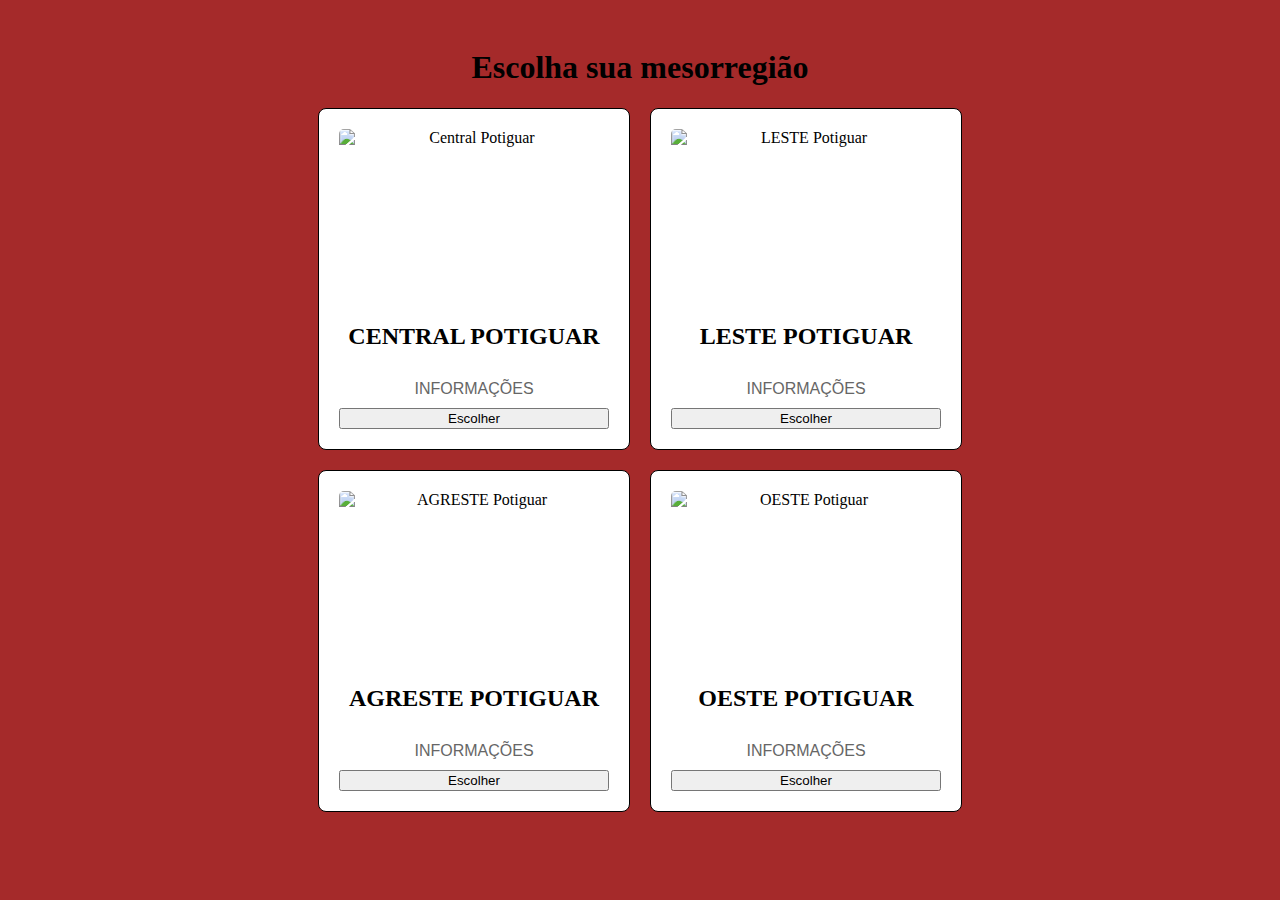
==== pages/escolhaMeso.html @ 20f091ee "correçaoDeBus" ====
<!DOCTYPE html>
<html lang="en">
  <head>
    <meta charset="UTF-8" />
    <meta name="viewport" content="width=device-width, initial-scale=1.0" />
    <title>Escolha sua Mesorregião</title>
    <style>
      @font-face {
        font-family: "selva"; /* Nome da fonte que você quer usar */
        src: url("../fonts/Pine Forest Personal Use Only.otf")
          format("truetype"); /* Caminho para a fonte */
        font-weight: normal;
        font-style: normal;
      }
      body {
        background-color: brown;
        display: flex; /* container flexivel */
        flex-direction: column;
        align-items: center;
        font-family: "selva";
        padding: 20px; /*separa as informações da borda*/
      }
      h1 {
        text-align: center;
        font-family: "selva";
      }

      .container /*elemento pai*/ {
        display: grid; /* estrutura de grade */
        grid-template-columns: repeat(2, 1fr); /* Define 2 colunas por linha */
        gap: 20px; /* Espaço entre as caixas */
        max-width: 800px; /* Limita a largura total do contêiner */
      }

      .box /*elemento filho*/ {
        display: flex;
        flex-direction: column; /* Organiza os itens dentro da caixa na vertical */
        background-color: rgb(255, 255, 255);
        border: 1px solid #000000;
        border-radius: 8px; /* bordas arredondadas */
        padding: 20px; /*separa as informações da borda*/
        width: 270px; /*largura*/
        height: 300px; /*altura*/
        text-align: center;
      }

      .box img {
        border-radius: 5px;
        height: 200px; /* Define uma altura fixa para as imagens */
        object-fit: cover; /* Faz com que a imagem se ajuste sem distorcer */
      }
      .info {
        font-family: Arial;
        color: #666; /* Cor do texto informativo */
        font-size: 1em; /* Tamanho da fonte */
        margin: 10px 0; /* Espaço acima e abaixo do parágrafo */
      }
    </style>
  </head>
  <body>
    <h1>Escolha sua mesorregião</h1>

    <div class="container">
      <div class="box">
        <img
          src="https://live.staticflickr.com/8014/7490170364_8d88b85271_b.jpg"
          alt="Central Potiguar"
        />
        <h2>CENTRAL POTIGUAR</h2>
        <p class="info">INFORMAÇÕES</p>
        <button onclick="escolhermesorregiao('centralPotiguar', 'Profissao1')">
          Escolher
        </button>
      </div>

      <div class="box">
        <img
          src="https://blogdeviagens.com.br/wp-content/uploads/2022/05/forte-1-984x600.png"
          alt="LESTE Potiguar"
        />
        <h2>LESTE POTIGUAR</h2>
        <p class="info">INFORMAÇÕES</p>
        <button onclick="escolhermesorregiao('lestePotiguar', 'Profissao2')">
          Escolher
        </button>
      </div>

      <div class="box">
        <img
          src="https://novo.grandeponto.com.br/storage/backup/noticias/202108121200590DHtNL.jpg"
          alt="AGRESTE Potiguar"
        />
        <h2>AGRESTE POTIGUAR</h2>
        <p class="info">INFORMAÇÕES</p>
        <button onclick="escolhermesorregiao('agrestePotiguar', 'Profissao3')">
          Escolher
        </button>
      </div>

      <div class="box">
        <img
          src="https://blog.tuaterra.com.br/wp-content/uploads/2019/03/mossoro.jpg"
          alt="OESTE Potiguar"
        />
        <h2>OESTE POTIGUAR</h2>
        <p class="info">INFORMAÇÕES</p>
        <button onclick="escolhermesorregiao('oestePotiguar', 'Profissao4')">
          Escolher
        </button>
      </div>
    </div>
  </body>
  <script src="../service/usuarioDados.js"></script>
</html>
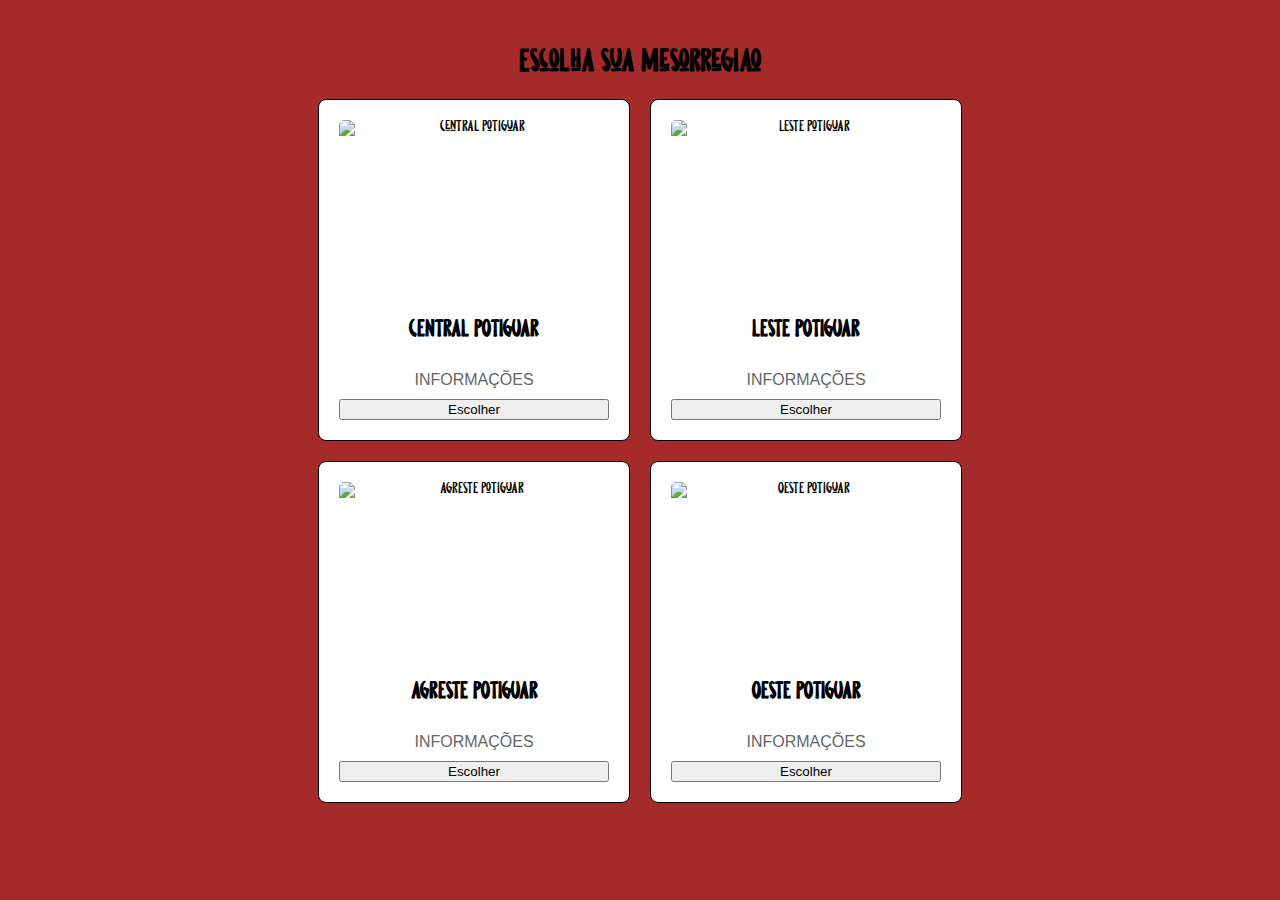
==== commit 04bb8895: "reorganizacao de arquivos e pastas" ====
--- a/pages/escolhaMeso.html
+++ b/pages/escolhaMeso.html
@@ -1,114 +1,63 @@
 <!DOCTYPE html>
 <html lang="en">
-  <head>
-    <meta charset="UTF-8" />
-    <meta name="viewport" content="width=device-width, initial-scale=1.0" />
-    <title>Escolha sua Mesorregião</title>
-    <style>
-      @font-face {
-        font-family: "selva"; /* Nome da fonte que você quer usar */
-        src: url("../fonts/Pine Forest Personal Use Only.otf")
-          format("truetype"); /* Caminho para a fonte */
-        font-weight: normal;
-        font-style: normal;
-      }
-      body {
-        background-color: brown;
-        display: flex; /* container flexivel */
-        flex-direction: column;
-        align-items: center;
-        font-family: "selva";
-        padding: 20px; /*separa as informações da borda*/
-      }
-      h1 {
-        text-align: center;
-        font-family: "selva";
-      }
+	<head>
+		<meta charset="UTF-8" />
+		<meta name="viewport" content="width=device-width, initial-scale=1.0" />
+		<title>Escolha sua Mesorregião</title>
+		<link rel="stylesheet" href="../assets/css/escolhaMeso.css" />
+	</head>
+	<body>
+		<h1>Escolha sua mesorregião</h1>
 
-      .container /*elemento pai*/ {
-        display: grid; /* estrutura de grade */
-        grid-template-columns: repeat(2, 1fr); /* Define 2 colunas por linha */
-        gap: 20px; /* Espaço entre as caixas */
-        max-width: 800px; /* Limita a largura total do contêiner */
-      }
+		<div class="container">
+			<div class="box">
+				<img
+					src="https://live.staticflickr.com/8014/7490170364_8d88b85271_b.jpg"
+					alt="Central Potiguar"
+				/>
+				<h2>CENTRAL POTIGUAR</h2>
+				<p class="info">INFORMAÇÕES</p>
+				<button onclick="escolhermesorregiao('centralPotiguar', 'Profissao1')">
+					Escolher
+				</button>
+			</div>
 
-      .box /*elemento filho*/ {
-        display: flex;
-        flex-direction: column; /* Organiza os itens dentro da caixa na vertical */
-        background-color: rgb(255, 255, 255);
-        border: 1px solid #000000;
-        border-radius: 8px; /* bordas arredondadas */
-        padding: 20px; /*separa as informações da borda*/
-        width: 270px; /*largura*/
-        height: 300px; /*altura*/
-        text-align: center;
-      }
+			<div class="box">
+				<img
+					src="https://blogdeviagens.com.br/wp-content/uploads/2022/05/forte-1-984x600.png"
+					alt="LESTE Potiguar"
+				/>
+				<h2>LESTE POTIGUAR</h2>
+				<p class="info">INFORMAÇÕES</p>
+				<button onclick="escolhermesorregiao('lestePotiguar', 'Profissao2')">
+					Escolher
+				</button>
+			</div>
 
-      .box img {
-        border-radius: 5px;
-        height: 200px; /* Define uma altura fixa para as imagens */
-        object-fit: cover; /* Faz com que a imagem se ajuste sem distorcer */
-      }
-      .info {
-        font-family: Arial;
-        color: #666; /* Cor do texto informativo */
-        font-size: 1em; /* Tamanho da fonte */
-        margin: 10px 0; /* Espaço acima e abaixo do parágrafo */
-      }
-    </style>
-  </head>
-  <body>
-    <h1>Escolha sua mesorregião</h1>
+			<div class="box">
+				<img
+					src="https://novo.grandeponto.com.br/storage/backup/noticias/202108121200590DHtNL.jpg"
+					alt="AGRESTE Potiguar"
+				/>
+				<h2>AGRESTE POTIGUAR</h2>
+				<p class="info">INFORMAÇÕES</p>
+				<button onclick="escolhermesorregiao('agrestePotiguar', 'Profissao3')">
+					Escolher
+				</button>
+			</div>
 
-    <div class="container">
-      <div class="box">
-        <img
-          src="https://live.staticflickr.com/8014/7490170364_8d88b85271_b.jpg"
-          alt="Central Potiguar"
-        />
-        <h2>CENTRAL POTIGUAR</h2>
-        <p class="info">INFORMAÇÕES</p>
-        <button onclick="escolhermesorregiao('centralPotiguar', 'Profissao1')">
-          Escolher
-        </button>
-      </div>
-
-      <div class="box">
-        <img
-          src="https://blogdeviagens.com.br/wp-content/uploads/2022/05/forte-1-984x600.png"
-          alt="LESTE Potiguar"
-        />
-        <h2>LESTE POTIGUAR</h2>
-        <p class="info">INFORMAÇÕES</p>
-        <button onclick="escolhermesorregiao('lestePotiguar', 'Profissao2')">
-          Escolher
-        </button>
-      </div>
-
-      <div class="box">
-        <img
-          src="https://novo.grandeponto.com.br/storage/backup/noticias/202108121200590DHtNL.jpg"
-          alt="AGRESTE Potiguar"
-        />
-        <h2>AGRESTE POTIGUAR</h2>
-        <p class="info">INFORMAÇÕES</p>
-        <button onclick="escolhermesorregiao('agrestePotiguar', 'Profissao3')">
-          Escolher
-        </button>
-      </div>
-
-      <div class="box">
-        <img
-          src="https://blog.tuaterra.com.br/wp-content/uploads/2019/03/mossoro.jpg"
-          alt="OESTE Potiguar"
-        />
-        <h2>OESTE POTIGUAR</h2>
-        <p class="info">INFORMAÇÕES</p>
-        <button onclick="escolhermesorregiao('oestePotiguar', 'Profissao4')">
-          Escolher
-        </button>
-      </div>
-    </div>
-  </body>
-  <script src="../service/usuarioDados.js"></script>
+			<div class="box">
+				<img
+					src="https://blog.tuaterra.com.br/wp-content/uploads/2019/03/mossoro.jpg"
+					alt="OESTE Potiguar"
+				/>
+				<h2>OESTE POTIGUAR</h2>
+				<p class="info">INFORMAÇÕES</p>
+				<button onclick="escolhermesorregiao('oestePotiguar', 'Profissao4')">
+					Escolher
+				</button>
+			</div>
+		</div>
+	</body>
+	<script src="../service/usuarioDados.js"></script>
 </html>
--- a/assets/css/escolhaMeso.css
+++ b/assets/css/escolhaMeso.css
@@ -0,0 +1,51 @@
+
+@font-face {
+  font-family: "selva"; /* Nome da fonte que você quer usar */
+  src: url("../fonts/Pine Forest Personal Use Only.otf")
+    format("truetype"); /* Caminho para a fonte */
+  font-weight: normal;
+  font-style: normal;
+}
+body {
+  background-color: brown;
+  display: flex; /* container flexivel */
+  flex-direction: column;
+  align-items: center;
+  font-family: "selva";
+  padding: 20px; /*separa as informações da borda*/
+}
+h1 {
+  text-align: center;
+  font-family: "selva";
+}
+
+.container /*elemento pai*/ {
+  display: grid; /* estrutura de grade */
+  grid-template-columns: repeat(2, 1fr); /* Define 2 colunas por linha */
+  gap: 20px; /* Espaço entre as caixas */
+  max-width: 800px; /* Limita a largura total do contêiner */
+}
+
+.box /*elemento filho*/ {
+  display: flex;
+  flex-direction: column; /* Organiza os itens dentro da caixa na vertical */
+  background-color: rgb(255, 255, 255);
+  border: 1px solid #000000;
+  border-radius: 8px; /* bordas arredondadas */
+  padding: 20px; /*separa as informações da borda*/
+  width: 270px; /*largura*/
+  height: 300px; /*altura*/
+  text-align: center;
+}
+
+.box img {
+  border-radius: 5px;
+  height: 200px; /* Define uma altura fixa para as imagens */
+  object-fit: cover; /* Faz com que a imagem se ajuste sem distorcer */
+}
+.info {
+  font-family: Arial;
+  color: #666; /* Cor do texto informativo */
+  font-size: 1em; /* Tamanho da fonte */
+  margin: 10px 0; /* Espaço acima e abaixo do parágrafo */
+}
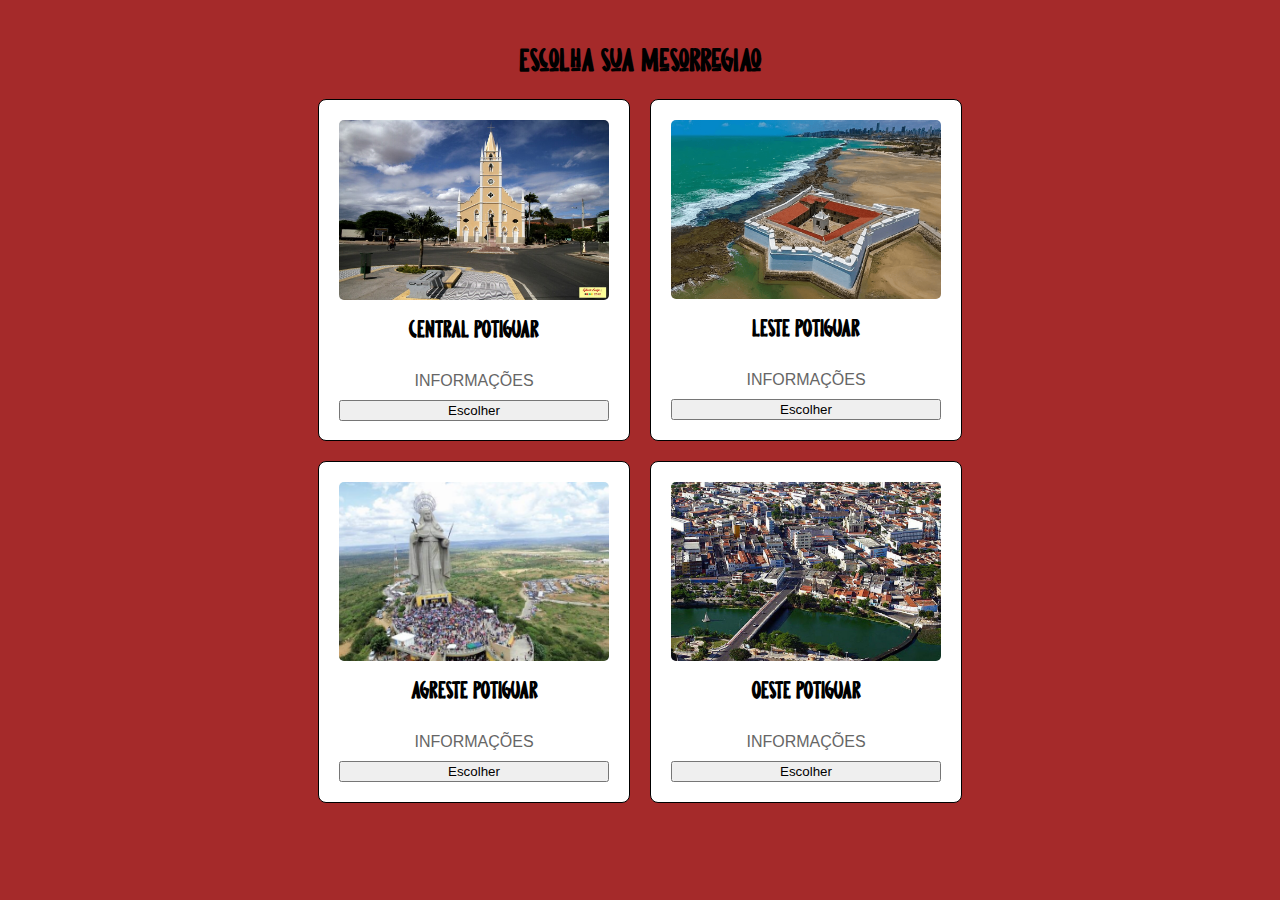
==== commit 417d5add: "imagens das mesoregioes" ====
--- a/pages/escolhaMeso.html
+++ b/pages/escolhaMeso.html
@@ -11,10 +11,7 @@
 
 		<div class="container">
 			<div class="box">
-				<img
-					src="https://live.staticflickr.com/8014/7490170364_8d88b85271_b.jpg"
-					alt="Central Potiguar"
-				/>
+				<img src="../assets/img/centralpotiguar.jpg" alt="Central Potiguar" />
 				<h2>CENTRAL POTIGUAR</h2>
 				<p class="info">INFORMAÇÕES</p>
 				<button onclick="escolhermesorregiao('centralPotiguar', 'Profissao1')">
@@ -23,10 +20,7 @@
 			</div>
 
 			<div class="box">
-				<img
-					src="https://blogdeviagens.com.br/wp-content/uploads/2022/05/forte-1-984x600.png"
-					alt="LESTE Potiguar"
-				/>
+				<img src="../assets/img/lestepotiguar.png" alt="LESTE Potiguar" />
 				<h2>LESTE POTIGUAR</h2>
 				<p class="info">INFORMAÇÕES</p>
 				<button onclick="escolhermesorregiao('lestePotiguar', 'Profissao2')">
@@ -36,7 +30,7 @@
 
 			<div class="box">
 				<img
-					src="https://novo.grandeponto.com.br/storage/backup/noticias/202108121200590DHtNL.jpg"
+					src="../assets/img/agrestepotiguar.jpg"
 					alt="AGRESTE Potiguar"
 				/>
 				<h2>AGRESTE POTIGUAR</h2>
@@ -48,7 +42,7 @@
 
 			<div class="box">
 				<img
-					src="https://blog.tuaterra.com.br/wp-content/uploads/2019/03/mossoro.jpg"
+					src="../assets/img/oesteptiguar.jpg""
 					alt="OESTE Potiguar"
 				/>
 				<h2>OESTE POTIGUAR</h2>
